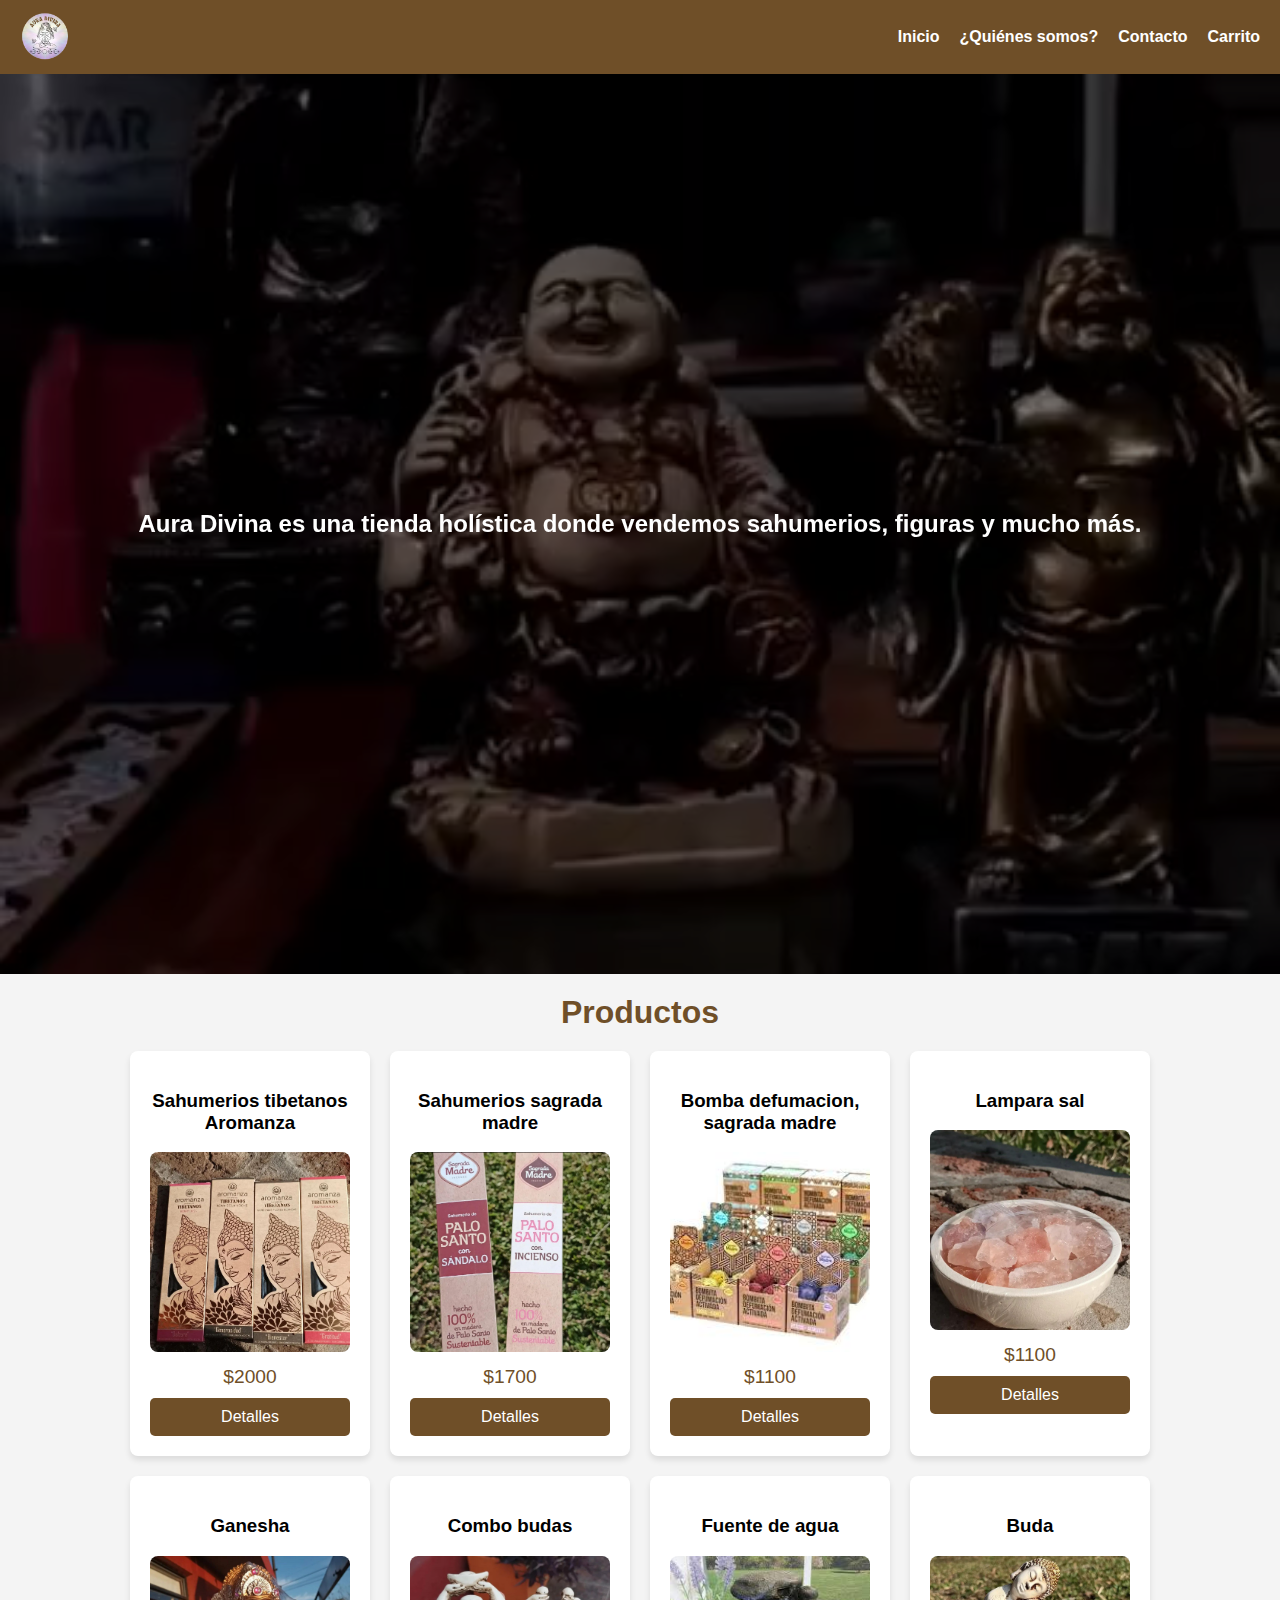
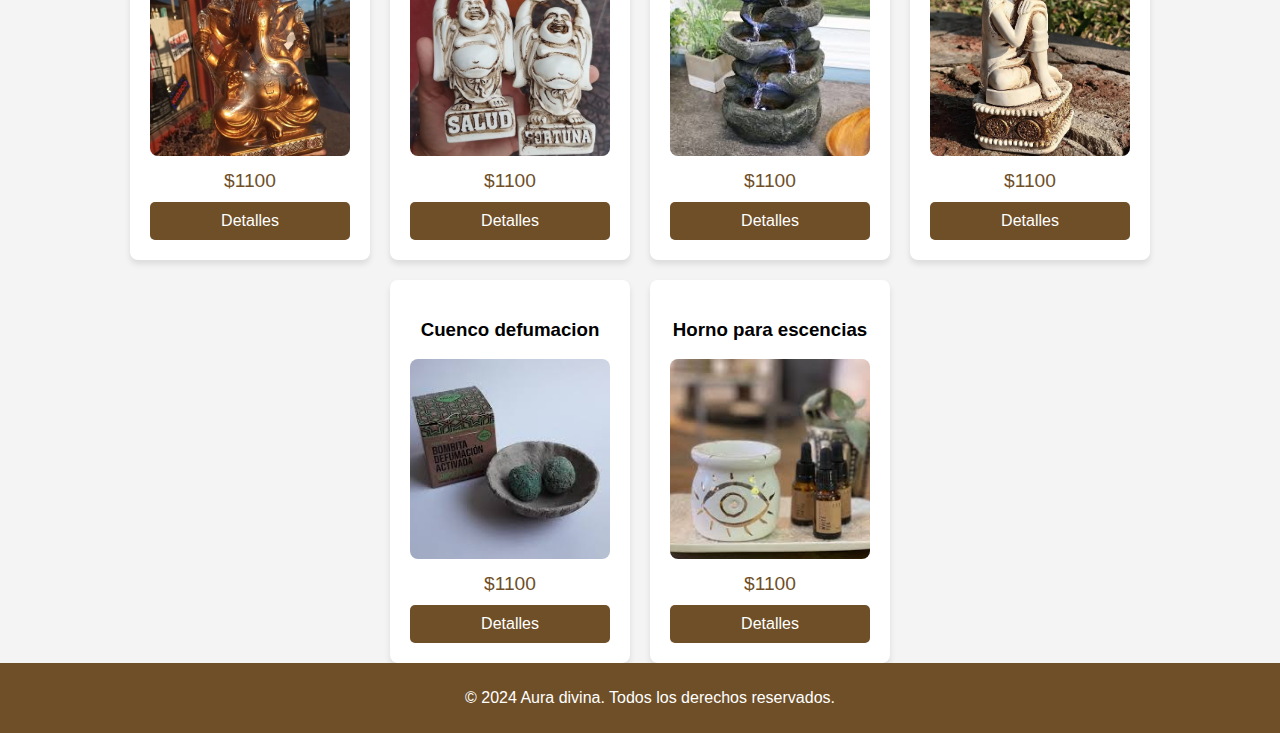
==== index.html @ 447033e8 "first commit" ====
<!DOCTYPE html>
<html lang="es">
<head>
    <meta charset="UTF-8">
    <meta name="viewport" content="width=device-width, initial-scale=1.0">
    <title>Aura Divina</title>
    <link rel="stylesheet" href="estilos.css">
</head>
<body>
    <header>
        <nav class="navbar">
            <div class="logo">
                <a href="index.html">
                    <img src="logo.png" alt="Aura Divina Logo">
                </a>
            </div>
            <ul id="ulmenu" class="nav-links"></ul>
            <div class="menu-icon" id="menu-icon">
                &#9776; <!-- Icono de hamburguesa -->
            </div>
        </nav>
    </header>

    <div class="mask-slider-inicio">
        <video autoplay muted loop playsinline class="video-background">
            <source src="aura.mp4" type="video/mp4">
        </video>
        <div class="overlay">
            <div class="contenido-presentacion">
                <h2>Aura Divina es una tienda holística donde vendemos sahumerios, figuras y mucho más.</h2>
            </div>
        </div>
    </div>

    <h3 class="productos-title">Productos</h3>
    <section id="boxproductos" class="productos-container"></section>

    <footer class="footer">
        <p>&copy; 2024 Aura divina. Todos los derechos reservados.</p>
    </footer>
    <script src="funciones.js"></script>
</body>
</html>
---- estilos.css ----
body {
    font-family: 'Arial', sans-serif;
    background-color: #f4f4f4;
    margin: 0;
    padding: 0;
}

/* Navbar */
.navbar {
    display: flex;
    justify-content: space-between;
    align-items: center;
    padding: 10px 20px;
    background-color: #6f4f28;
    box-shadow: 0 2px 4px rgba(0, 0, 0, 0.1);
}

.logo img {
    height: 50px;
}

.nav-links {
    display: flex;
    list-style: none;
    gap: 20px;
}

.nav-links li {
    display: inline;
}

.nav-links a {
    text-decoration: none;
    color: white;
    font-weight: bold;
    transition: color 0.3s;
}

.nav-links a:hover {
    color: #f1e6d8;
}

.menu-icon {
    display: none;
    font-size: 24px;
    cursor: pointer;
}

@media (max-width: 768px) {
    .nav-links {
        display: none;
        flex-direction: column;
        position: absolute;
        top: 60px;
        right: 0;
        background-color: #6f4f28;
        width: 100%;
        text-align: right;
        padding: 20px;
    }
    .nav-links.active {
        display: flex;
    }
    .menu-icon {
        display: block;
    }
}

/* Slider */
.mask-slider-inicio {
    position: relative;
    width: 100%;
    height: 100vh;
    overflow: hidden;
}

.video-background {
    position: absolute;
    top: 50%;
    left: 50%;
    width: 100%;
    height: 100%;
    object-fit: cover;
    transform: translate(-50%, -50%);
    z-index: 1;
}

.overlay {
    position: absolute;
    top: 0;
    left: 0;
    width: 100%;
    height: 100%;
    background: rgba(0, 0, 0, 0.5);
    z-index: 2;
}

.contenido-presentacion {
    position: relative;
    z-index: 3;
    color: white;
    text-align: center;
    padding: 20px;
    top: 50%;
    transform: translateY(-50%);
}

/* Productos */
.productos-title {
    text-align: center;
    margin: 20px 0;
    font-size: 2em;
    color: #6f4f28;
}

.productos-container {
    display: flex;
    flex-wrap: wrap;
    justify-content: center;
    gap: 20px;
    margin: 0 20px;
}

.producto-card {
    background-color: white;
    box-shadow: 0 4px 6px rgba(0, 0, 0, 0.1);
    padding: 20px;
    width: 200px;
    text-align: center;
    border-radius: 8px;
    transition: transform 0.3s;
}

.producto-card:hover {
    transform: scale(1.05);
}

.producto-card img {
    width: 100%;
    height: 200px; /* Tamaño fijo para todas las imágenes */
    object-fit: cover; /* Hace que la imagen se recorte si es necesario para llenar el espacio */
    border-radius: 8px;
}

.precio {
    font-size: 1.2em;
    color: #6f4f28;
    margin: 10px 0;
}

button {
    background-color: #6f4f28;
    color: white;
    border: none;
    padding: 10px;
    width: 100%;
    cursor: pointer;
    font-size: 1em;
    border-radius: 5px;
    transition: background-color 0.3s;
}

button:hover {
    background-color: #8f6c3c;
}

/* Footer */
.footer {
    background-color: #6f4f28;
    color: white;
    text-align: center;
    padding: 10px;
    position: relative;
    bottom: 0;
    width: 100%;
}
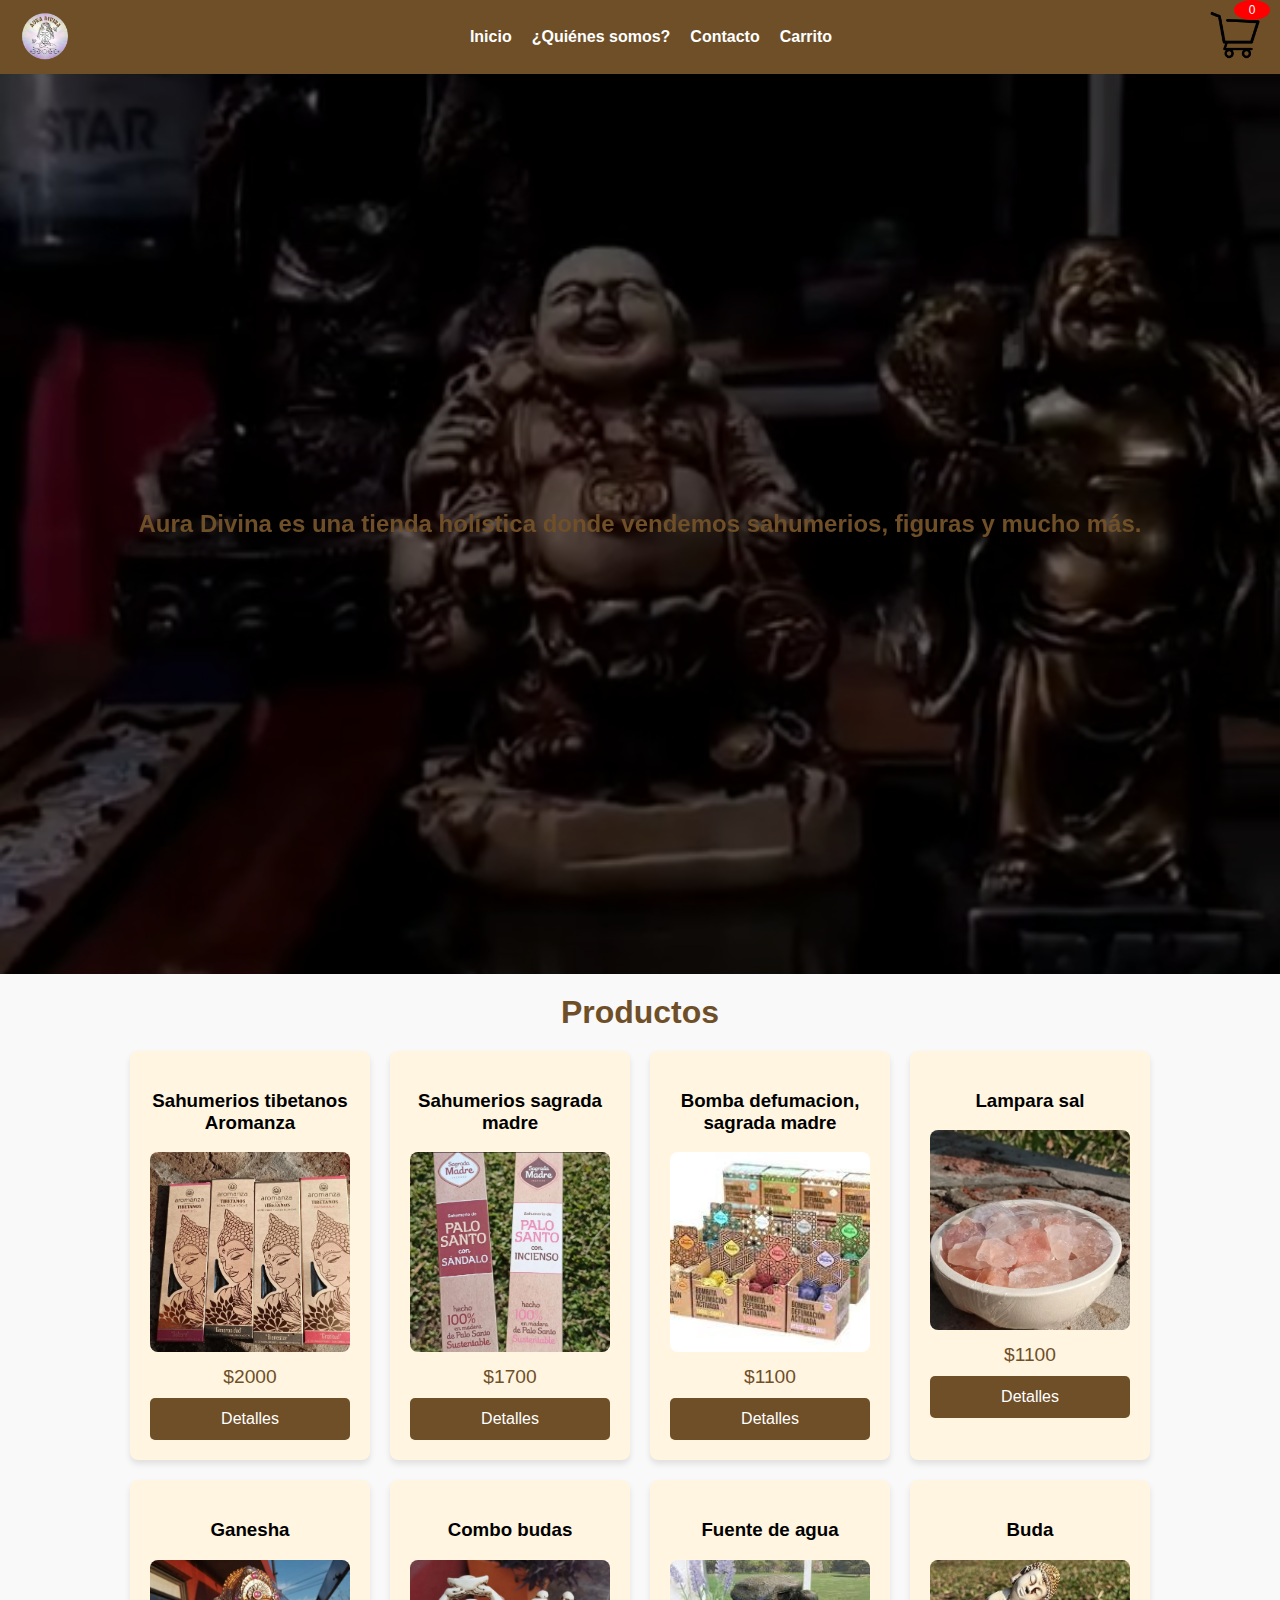
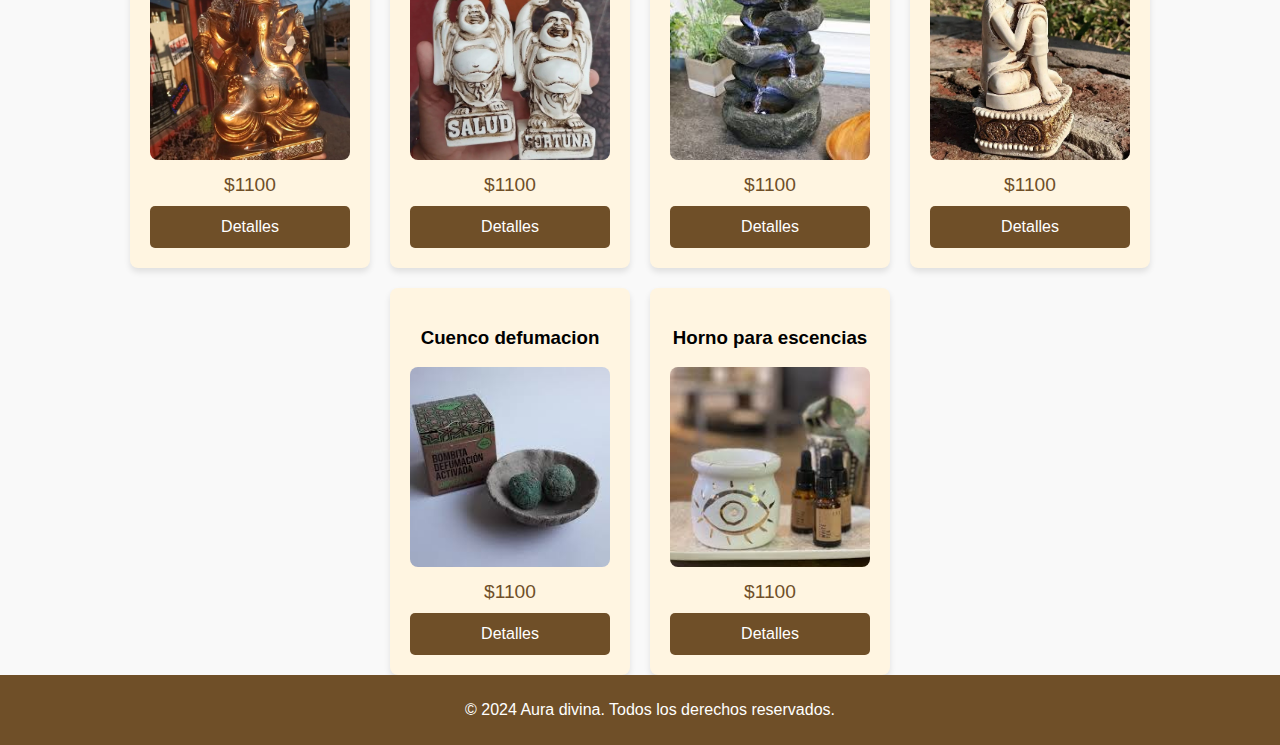
==== commit d36d7aa0: "Add files via upload" ====
--- a/index.html
+++ b/index.html
@@ -17,6 +17,10 @@
             <ul id="ulmenu" class="nav-links"></ul>
             <div class="menu-icon" id="menu-icon">
                 &#9776; <!-- Icono de hamburguesa -->
+            </div>
+            <div id="icono-carrito">
+                <img src="carrito.png.png" alt="Carrito" />
+                <span id="cantidad-carrito" class="cantidad-carrito">0</span>
             </div>
         </nav>
     </header>
--- a/estilos.css
+++ b/estilos.css
@@ -1,6 +1,6 @@
 body {
     font-family: 'Arial', sans-serif;
-    background-color: #f4f4f4;
+    background-color: #f9f9f9;
     margin: 0;
     padding: 0;
 }
@@ -122,7 +122,7 @@
 }
 
 .producto-card {
-    background-color: white;
+    background-color: #fff5e1;
     box-shadow: 0 4px 6px rgba(0, 0, 0, 0.1);
     padding: 20px;
     width: 200px;
@@ -137,8 +137,8 @@
 
 .producto-card img {
     width: 100%;
-    height: 200px; /* Tamaño fijo para todas las imágenes */
-    object-fit: cover; /* Hace que la imagen se recorte si es necesario para llenar el espacio */
+    height: 200px;
+    object-fit: cover;
     border-radius: 8px;
 }
 
@@ -174,3 +174,84 @@
     bottom: 0;
     width: 100%;
 }
+
+#icono-carrito {
+    position: relative;
+    display: inline-block;
+    margin-left: 20px;
+}
+
+#icono-carrito img {
+    width: 50px;
+    height: 50px;
+}
+
+#cantidad-carrito {
+    position: absolute;
+    top: -10px;
+    right: -10px;
+    background-color: red;
+    color: white;
+    font-size: 12px;
+    border-radius: 50%;
+    padding: 3px 8px;
+    min-width: 20px;
+    text-align: center;
+}
+
+main {
+    max-width: 600px;
+    margin: 50px auto;
+    background-color: #fff5e1;
+    border-radius: 10px;
+    box-shadow: 0 4px 8px rgba(0, 0, 0, 0.1);
+    padding: 20px;
+}
+
+h2 {
+    text-align: center;
+    margin-bottom: 20px;
+    color: #6f4f28;
+}
+
+form {
+    display: flex;
+    flex-direction: column;
+}
+
+label {
+    margin-bottom: 5px;
+    font-weight: bold;
+    color: #6f4f28;
+}
+
+input[type="text"] {
+    padding: 10px;
+    margin-bottom: 15px;
+    border: 1px solid #ccc;
+    border-radius: 5px;
+    font-size: 1em;
+    box-sizing: border-box;
+    width: 100%;
+}
+
+button {
+    background-color: #6f4f28;
+    color: white;
+    padding: 12px;
+    border: none;
+    border-radius: 5px;
+    cursor: pointer;
+    font-size: 1em;
+    transition: background-color 0.3s;
+}
+
+button:hover {
+    background-color: #8f6c3c;
+}
+
+input[type="text"]:focus {
+    border-color: #6f4f28;
+    outline: none;
+    box-shadow: 0 0 5px rgba(111, 79, 40, 0.5);
+}
